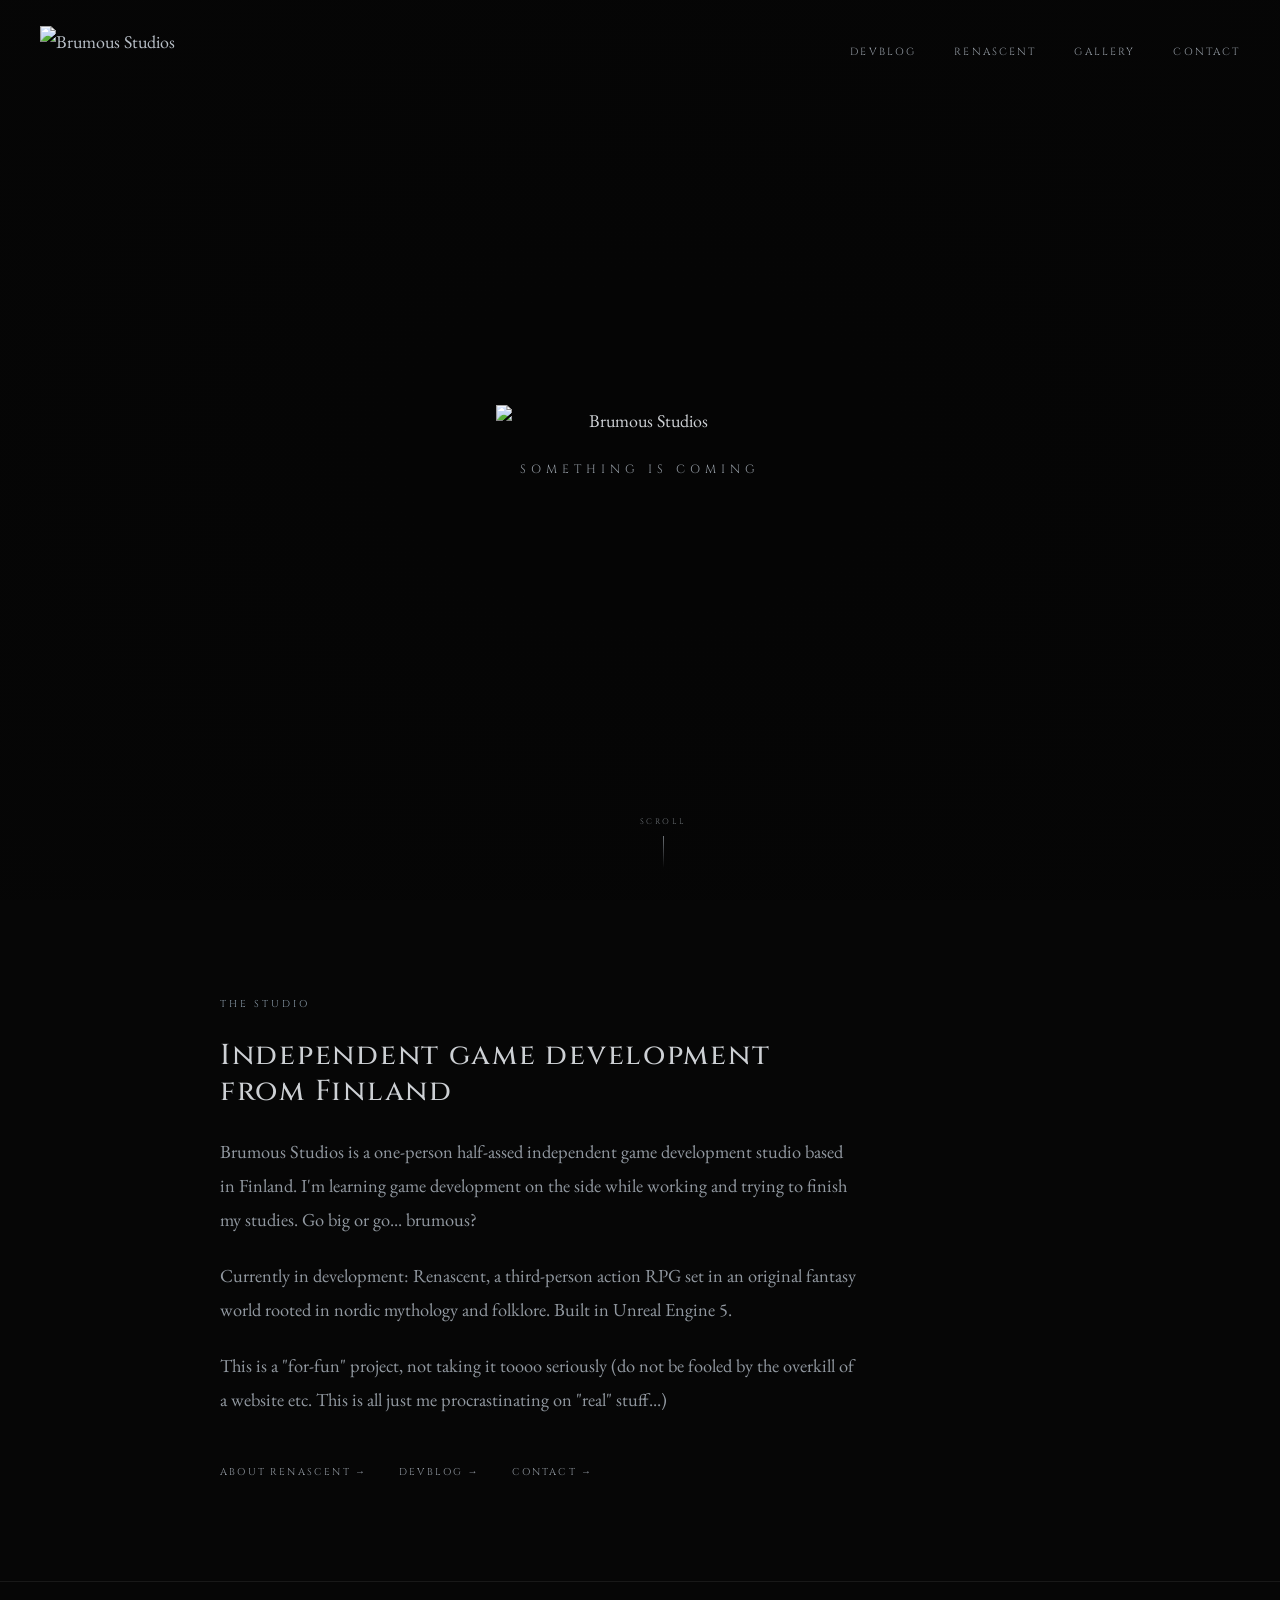
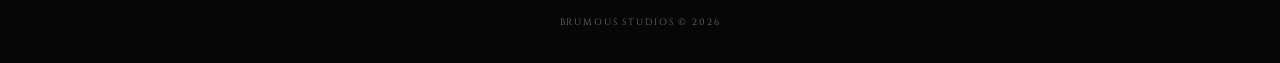
==== index.html @ 65cda7fb "Update index.html" ====
<!DOCTYPE html>
<html lang="en">
<head>
  <meta charset="UTF-8" />
  <meta name="viewport" content="width=device-width, initial-scale=1.0" />
  <meta name="description" content="Brumous Studios — independent game developer based in Finland." />
  <meta name="image" property="og:image" content="linkpreview.png">
  <title>Brumous Studios</title>
  <link rel="stylesheet" href="style.css" />
  <link rel="icon" type="image/x-icon" href="favicon.ico?" />
  <style>

    /* ── Landing-specific styles ── */

    /* Hero — full viewport height, stone texture background */
    .hero {
      position: relative;
      width: 100%;
      height: 100vh;
      min-height: 500px;
      display: flex;
      flex-direction: column;
      align-items: center;
      justify-content: center;
      gap: clamp(0.8rem, 2vw, 1.4rem);
      text-align: center;
      padding: 0 2rem;

      background-image: url('img/background.jpg');
      background-size: cover;
      background-position: center;
      background-attachment: fixed;
    }

    /* Dark overlay on hero only */
    .hero::before {
      content: '';
      position: absolute;
      inset: 0;
      background: rgba(6, 6, 6, 0.78);
      pointer-events: none;
    }

    /* Vignette on hero */
    .hero::after {
      content: '';
      position: absolute;
      inset: 0;
      background: radial-gradient(
        ellipse at center,
        transparent 25%,
        rgba(6, 6, 6, 0.6) 100%
      );
      pointer-events: none;
    }

    .hero > * { position: relative; z-index: 1; }

    .hero-logo {
      width: clamp(130px, 32vmin, 340px);
      height: auto;
      animation: fadeUp 1.8s cubic-bezier(0.16, 1, 0.3, 1) forwards;
      opacity: 0;
    }

    .hero-name {
      font-family: var(--font-display);
      font-size: clamp(0.55rem, 1.3vw, 0.75rem);
      letter-spacing: 0.42em;
      text-transform: uppercase;
      color: var(--text-secondary);
      animation: fadeUp 2.2s cubic-bezier(0.16, 1, 0.3, 1) forwards;
      opacity: 0;
    }

    .hero-tagline {
      font-family: var(--font-display);
      font-size: clamp(0.5rem, 1vw, 0.65rem);
      letter-spacing: 0.3em;
      text-transform: uppercase;
      color: var(--text-faint);
      animation: fadeUp 2.6s cubic-bezier(0.16, 1, 0.3, 1) forwards;
      opacity: 0;
    }

    /* Scroll hint arrow */
    .scroll-hint {
      position: absolute;
      bottom: 2rem;
      left: 50%;
      transform: translateX(-50%);
      z-index: 2;
      display: flex;
      flex-direction: column;
      align-items: center;
      gap: 0.4rem;
      opacity: 0;
      animation: fadeUp 3s cubic-bezier(0.16, 1, 0.3, 1) forwards;
    }

    .scroll-hint span {
      font-family: var(--font-display);
      font-size: 0.5rem;
      letter-spacing: 0.3em;
      text-transform: uppercase;
      color: var(--text-faint);
    }

    .scroll-arrow {
      width: 1px;
      height: 32px;
      background: linear-gradient(to bottom, var(--text-faint), transparent);
      animation: pulse 2s ease-in-out infinite;
    }

    @keyframes pulse {
      0%, 100% { opacity: 0.3; }
      50%       { opacity: 1; }
    }

    /* ── About section below hero ── */
    .about-section {
      background: var(--black);
      padding: clamp(3rem, 8vw, 6rem) clamp(1rem, 4vw, 2rem);
    }

    .about-inner {
      max-width: var(--max-width);
      margin: 0 auto;
    }

    .about-label {
      font-family: var(--font-display);
      font-size: 0.62rem;
      letter-spacing: 0.3em;
      text-transform: uppercase;
      color: var(--frost);
      margin-bottom: 1.5rem;
      display: block;
    }

    .about-inner h2 {
      font-size: clamp(1.2rem, 3vw, 1.8rem);
      margin-bottom: 1.5rem;
      color: var(--text-primary);
    }

    .about-inner p {
      font-size: clamp(1rem, 2vw, 1.15rem);
      line-height: 1.85;
      color: var(--text-secondary);
      max-width: 640px;
    }

    .about-inner p + p { margin-top: 1rem; }

    /* Quick links at bottom of about */
    .about-links {
      display: flex;
      gap: 2rem;
      margin-top: 3rem;
      flex-wrap: wrap;
    }

    .about-links a {
      font-family: var(--font-display);
      font-size: 0.62rem;
      letter-spacing: 0.22em;
      text-transform: uppercase;
      color: var(--text-secondary);
      text-decoration: none;
      position: relative;
      padding-bottom: 3px;
      transition: color 0.2s;
    }

    .about-links a::after {
      content: '';
      position: absolute;
      bottom: 0; left: 0;
      width: 0; height: 1px;
      background: var(--frost);
      transition: width 0.3s;
    }

    .about-links a:hover { color: var(--text-primary); }
    .about-links a:hover::after { width: 100%; }

    @keyframes fadeUp {
      from { opacity: 0; transform: translateY(10px); }
      to   { opacity: 1; transform: translateY(0); }
    }

    /* Nav sits above hero — transparent bg on landing */
    .nav-landing {
      position: fixed;
      top: 0; left: 0; right: 0;
      z-index: 100;
      height: var(--nav-height);
      display: flex;
      align-items: center;
      justify-content: space-between;
      padding: 0 clamp(1rem, 4vw, 2.5rem);
      background: rgba(6, 6, 6, 0);
      border-bottom: 1px solid rgba(255,255,255,0);
      backdrop-filter: blur(0px);
      transition: background 0.4s, border-color 0.4s, backdrop-filter 0.4s;
    }

    /* Nav becomes solid once user scrolls past hero */
    .nav-landing.scrolled {
      background: rgba(6, 6, 6, 0.94);
      border-bottom: 1px solid var(--border);
      backdrop-filter: blur(10px);
      -webkit-backdrop-filter: blur(10px);
    }

    /* Reuse shared nav component styles */
    .nav-landing .nav-logo,
    .nav-landing .nav-links,
    .nav-landing .nav-links a,
    .nav-landing .nav-logo-text,
    .nav-landing .nav-logo-text span,
    .nav-landing .nav-toggle,
    .nav-landing .nav-toggle span {
      /* Inherited from style.css .nav-* rules */
    }

  </style>
</head>
<body>

  <!-- Nav — fixed, fades in on scroll -->
  <nav class="nav nav-landing" id="landing-nav">
    <a href="https://brumous.fi" class="nav-logo">
      <img src="img/logo_horizontal.png" alt="Brumous Studios" />
      <!--<div class="nav-logo-text">
        Brumous
        <span>Studios</span>
      </div>-->
    </a>
    <button class="nav-toggle" aria-label="Toggle menu"
      onclick="document.querySelector('.nav-landing .nav-links').classList.toggle('open')">
      <span></span><span></span><span></span>
    </button>
    <ul class="nav-links">
      <li><a href="blog">Devblog</a></li>
      <li><a href="renascent">Renascent</a></li>
      <li><a href="gallery">Gallery</a></li>
      <li><a href="contact">Contact</a></li>
    </ul>
  </nav>

  <!-- Hero — full screen -->
  <section class="hero">
    <img class="hero-logo" src="img/hero_logo.png" alt="Brumous Studios" />
    <p class="hero-name">Something is coming</p>
    <!--<p class="hero-tagline">Something is coming</p>-->

    <div class="scroll-hint">
      <span>Scroll</span>
      <div class="scroll-arrow"></div>
    </div>
  </section>

  <!-- Studio about — scrolled into -->
  <section class="about-section">
    <div class="about-inner">
      <span class="about-label">The studio</span>

      <h2>Independent game development<br/>from Finland</h2>

      <!--
        Studio description here.
      -->
      <p>
        Brumous Studios is a one-person half-assed independent game development studio
        based in Finland. I'm learning game development on the side while working and trying to finish my studies.
        Go big or go... brumous?
      </p>

      <p>
        Currently in development: Renascent, a third-person action RPG set
        in an original fantasy world rooted in nordic mythology and folklore.
        Built in Unreal Engine 5.
      </p>

      <p>
        This is a "for-fun" project, not taking it toooo seriously (do not be fooled by the overkill of a website etc. This is all just me procrastinating on "real" stuff...)
      </p>

      <div class="about-links">
        <a href="renascent">About Renascent →</a>
        <a href="blog">Devblog →</a>
        <a href="contact">Contact →</a>
      </div>
    </div>
  </section>

  <footer class="footer">
    Brumous Studios &copy; 2026
  </footer>

  <script>
    // Nav becomes solid after scrolling past hero
    const nav = document.getElementById('landing-nav');
    const hero = document.querySelector('.hero');

    function onScroll() {
      const heroBottom = hero.getBoundingClientRect().bottom;
      if (heroBottom < 80) {
        nav.classList.add('scrolled');
      } else {
        nav.classList.remove('scrolled');
      }
    }

    window.addEventListener('scroll', onScroll, { passive: true });
  </script>

</body>
</html>
---- style.css ----
/* ============================================================
   BRUMOUS STUDIOS — Global Stylesheet v1
   ============================================================ */

@import url('https://fonts.googleapis.com/css2?family=Cinzel:wght@400;500;600&family=EB+Garamond:ital,wght@0,400;0,500;1,400&display=swap');

/* ── Design tokens ── */
:root {
  --black:        #060606;
  --dark:         #0c0c0c;
  --surface:      #141414;
  --surface-2:    #1a1a1a;
  --border:       rgba(255, 255, 255, 0.07);
  --border-hover: rgba(255, 255, 255, 0.16);

  /* Cool neutral palette — no amber, matches Brumous brand */
  --text-primary:   #cdd0d4;   /* cool off-white, slightly blue-grey */
  --text-secondary: #9198a0;   /* muted cool grey */
  --text-faint:     #6d7277;

  /* Brand accent — cold steel white, matches the logo mark */
  --accent:       #b8bfc7;
  --accent-dim:   rgba(184, 191, 199, 0.10);
  --accent-glow:  rgba(184, 191, 199, 0.04);

  /* Subtle frost line — used for active states and underlines */
  --frost:        #8a9aa8;

  --nav-height:   100px;
  --max-width:    840px;
  --font-display: 'Cinzel', 'Palatino Linotype', serif;
  --font-body:    'EB Garamond', Georgia, serif;
}

/* ── Reset ── */
*, *::before, *::after { margin: 0; padding: 0; box-sizing: border-box; }
html { scroll-behavior: smooth; overflow-y: scroll;}

body {
  font-family: var(--font-body);
  font-size: 1.125rem;
  line-height: 1.8;
  color: var(--text-primary);
  background-color: var(--black);
  min-height: 100vh;
}

img { max-width: 100%; display: block; }
a   { color: var(--accent); text-decoration: none; transition: color 0.2s; }
a:hover { color: #fff; }

/* ── Typography ── */
h1, h2, h3, h4 {
  font-family: var(--font-display);
  font-weight: 500;
  letter-spacing: 0.06em;
  line-height: 1.25;
  color: var(--text-primary);
}

h1 { font-size: clamp(1.5rem, 4vw, 2.2rem); }
h2 { font-size: clamp(1.1rem, 3vw, 1.6rem); margin-bottom: 1rem; }
h3 { font-size: clamp(0.95rem, 2.5vw, 1.2rem); }
p  { margin-bottom: 1.2em; }

hr {
  border: none;
  border-top: 1px solid var(--border);
  margin: 2.5rem 0;
}

/* ── Scrollbar style */

::-webkit-scrollbar{
  background: rgba(47, 47, 48, 0.089);
  width: 8px;
  height: 8px;
}
::-webkit-scrollbar-thumb {
  background: rgba(40, 40, 41, 0.900);
  border-radius: 10px;
  width: 0,5rem;
}


/* Modern browsers with `scrollbar-*` support */
@supports (scrollbar-width: auto) {
    .scroller {
        scrollbar-color: var(--scrollbar-color-thumb) var(--scrollbar-color-track);
        scrollbar-width: var(--scrollbar-width);
    }
}

/* Legacy browsers with `::-webkit-scrollbar-*` support */
@supports selector(::-webkit-scrollbar) {
    .scroller::-webkit-scrollbar-thumb {
        background: var(--scrollbar-color-thumb);
    }
    .scroller::-webkit-scrollbar-track {
        background: var(--scrollbar-color-track);
    }
    .scroller::-webkit-scrollbar {
        max-width: var(--scrollbar-width-legacy);
        max-height: var(--scrollbar-width-legacy);
    }
}


/* ── Navigation — shared across all inner pages ── */

.nav {
  position: sticky;
  top: 0;
  z-index: 100;
  height: var(--nav-height);
  background: rgba(6, 6, 6, 0.94);
  border-bottom: 1px solid var(--border);
  backdrop-filter: blur(10px);
  -webkit-backdrop-filter: blur(10px);
  display: flex;
  align-items: center;
  justify-content: space-between;
  padding: 0 clamp(1rem, 4vw, 2.5rem);
}

.nav-logo {
  display: flex;
  align-items: center;
  gap: 0.7rem;
  text-decoration: none;
}

.nav-logo img {
  height: 48px;
  width: auto;
}

.nav-logo-text {
  font-family: var(--font-display);
  font-size: 0.78rem;
  letter-spacing: 0.18em;
  text-transform: uppercase;
  color: var(--text-primary);
  line-height: 1.2;
}

.nav-logo-text span {
  display: block;
  font-size: 0.55rem;
  letter-spacing: 0.28em;
  color: var(--text-faint);
}

.nav-links {
  display: flex;
  align-items: center;
  gap: clamp(1.2rem, 3vw, 2.5rem);
  list-style: none;
}

.nav-links a {
  font-family: var(--font-display);
  font-size: 0.65rem;
  letter-spacing: 0.2em;
  text-transform: uppercase;
  color: var(--text-secondary);
  transition: color 0.2s;
  position: relative;
  padding-bottom: 2px;
}

.nav-links a::after {
  content: '';
  position: absolute;
  bottom: -2px;
  left: 0;
  width: 0;
  height: 1px;
  background: var(--frost);
  transition: width 0.3s ease;
}

.nav-links a:hover,
.nav-links a.active {
  color: var(--text-primary);
}

.nav-links a:hover::after,
.nav-links a.active::after {
  width: 100%;
}

.nav-toggle {
  display: none;
  background: none;
  border: none;
  cursor: pointer;
  padding: 4px;
  flex-direction: column;
  gap: 5px;
}

.nav-toggle span {
  display: block;
  width: 22px;
  height: 1px;
  background: var(--text-secondary);
  transition: all 0.3s;
}

/* ── Page wrapper ── */
.page {
  max-width: var(--max-width);
  margin: 0 auto;
  padding: clamp(2rem, 5vw, 4rem) clamp(1rem, 4vw, 2rem);
  animation: pageFade 0.4s ease forwards;
}

@keyframes pageFade {
  from { opacity: 0; transform: translateY(6px); }
  to   { opacity: 1; transform: translateY(0); }
}

/* ── Page header ── */
.page-header {
  margin-bottom: clamp(2rem, 5vw, 3rem);
  padding-bottom: 1.5rem;
  border-bottom: 1px solid var(--border);
}

.page-header h1 { margin-bottom: 0.4rem; }

.page-header .subtitle {
  font-family: var(--font-display);
  font-size: 0.65rem;
  letter-spacing: 0.25em;
  text-transform: uppercase;
  color: var(--text-faint);
}

/* ── Cards ── */
.card-grid { display: grid; gap: 1px; }

.card {
  display: block;
  background: var(--surface);
  border: 1px solid var(--border);
  padding: 1.5rem 1.75rem;
  transition: border-color 0.2s, background 0.2s;
  text-decoration: none;
  color: inherit;
}

.card:hover {
  border-color: var(--border-hover);
  background: var(--surface-2);
  color: inherit;
}

.card-meta {
  font-family: var(--font-display);
  font-size: 0.6rem;
  letter-spacing: 0.2em;
  text-transform: uppercase;
  color: var(--frost);
  margin-bottom: 0.5rem;
}

.card h2 {
  font-size: 1.05rem;
  margin-bottom: 0.4rem;
  font-weight: 500;
}

.card p {
  font-size: 0.92rem;
  color: var(--text-secondary);
  margin-bottom: 0;
  line-height: 1.5;
}

/* ── Blog post content ── */
.post-content h2 { margin: 2.5rem 0 1rem; }
.post-content h3 { margin: 2rem 0 0.75rem; color: var(--text-secondary); }
.post-content p  { font-size: 1.1rem; line-height: 1.85; }

.post-content img {
  width: 100%;
  border: 1px solid var(--border);
  margin: 2rem 0;
}

.post-content blockquote {
  border-left: 2px solid var(--frost);
  padding: 0.5rem 0 0.5rem 1.5rem;
  margin: 2rem 0;
  color: var(--text-secondary);
  font-style: italic;
}

/* ── Renascent page image ── */
.game-image {
  width: 100%;
  border: 1px solid var(--border);
  margin: 2rem 0;
  display: block;
}

.game-hook {
  font-size: clamp(1.1rem, 2.5vw, 1.3rem);
  line-height: 1.7;
  color: var(--text-primary);
  margin-bottom: 2rem;
  font-style: italic;
}

/* ── Gallery ── */
.gallery-grid {
  display: grid;
  grid-template-columns: repeat(auto-fill, minmax(260px, 1fr));
  gap: 2px;
}

.gallery-item {
  aspect-ratio: 16/9;
  overflow: hidden;
  cursor: zoom-in;
  background: var(--surface);
  border: 1px solid var(--border);
  position: relative;
}

.gallery-item img {
  width: 100%;
  height: 100%;
  object-fit: cover;
  transition: transform 0.4s ease, filter 0.4s ease;
  filter: brightness(0.8) saturate(0.9);
}

.gallery-item:hover img {
  transform: scale(1.04);
  filter: brightness(1) saturate(1);
}

.gallery-item-caption {
  position: absolute;
  bottom: 0; left: 0; right: 0;
  padding: 0.5rem 0.75rem;
  background: linear-gradient(transparent, rgba(0,0,0,0.85));
  font-family: var(--font-display);
  font-size: 0.58rem;
  letter-spacing: 0.15em;
  text-transform: uppercase;
  color: var(--text-secondary);
  opacity: 0;
  transition: opacity 0.3s;
}

.gallery-item:hover .gallery-item-caption { opacity: 1; }

/* Lightbox */
.lightbox {
  display: none;
  position: fixed;
  inset: 0;
  background: rgba(0,0,0,0.94);
  z-index: 999;
  align-items: center;
  justify-content: center;
  padding: 2rem;
  cursor: zoom-out;
}

.lightbox.open { display: flex; }

.lightbox img {
  max-width: 90vw;
  max-height: 85vh;
  object-fit: contain;
  border: 1px solid var(--border);
}

.lightbox-close {
  position: absolute;
  top: 1.5rem; right: 1.5rem;
  background: none;
  border: none;
  color: var(--text-secondary);
  font-size: 1.2rem;
  cursor: pointer;
  font-family: var(--font-display);
  letter-spacing: 0.1em;
  transition: color 0.2s;
}

.lightbox-close:hover { color: var(--text-primary); }

/* ── Contact ── */
.contact-links {
  display: flex;
  flex-direction: column;
  gap: 1px;
  margin-top: 2rem;
}

.contact-link {
  display: flex;
  align-items: center;
  gap: 1.25rem;
  padding: 1.25rem 1.5rem;
  background: var(--surface);
  border: 1px solid var(--border);
  color: var(--text-primary);
  text-decoration: none;
  transition: border-color 0.2s, background 0.2s;
}

.contact-link:hover {
  border-color: var(--border-hover);
  background: var(--surface-2);
  color: var(--text-primary);
}

.contact-link-label {
  font-family: var(--font-display);
  font-size: 0.62rem;
  letter-spacing: 0.2em;
  text-transform: uppercase;
  color: var(--frost);
  min-width: 80px;
}

.contact-link-value {
  font-size: 0.98rem;
  color: var(--text-secondary);
}

/* ── Divider ── */
.divider {
  display: flex;
  align-items: center;
  gap: 1rem;
  margin: 2.5rem 0;
  color: var(--text-faint);
  font-family: var(--font-display);
  font-size: 0.52rem;
  letter-spacing: 0.3em;
  text-transform: uppercase;
}

.divider::before, .divider::after {
  content: '';
  flex: 1;
  height: 1px;
  background: var(--border);
}

/* ── Footer ── */
.footer {
  border-top: 1px solid var(--border);
  padding: 2rem clamp(1rem, 4vw, 2.5rem);
  text-align: center;
  font-family: var(--font-display);
  font-size: 0.58rem;
  letter-spacing: 0.2em;
  text-transform: uppercase;
  color: var(--text-faint);
}

/* ── Back link ── */
.back-link {
  font-family: var(--font-display);
  font-size: 0.62rem;
  letter-spacing: 0.2em;
  text-transform: uppercase;
  color: var(--text-faint);
  text-decoration: none;
  display: inline-flex;
  align-items: center;
  gap: 0.5rem;
  transition: color 0.2s;
}

.back-link:hover { color: var(--text-primary); }

/* ── Responsive ── */
@media (max-width: 640px) {
  .nav-links {
    display: none;
    position: absolute;
    top: var(--nav-height);
    left: 0; right: 0;
    flex-direction: column;
    background: rgba(6,6,6,0.97);
    border-bottom: 1px solid var(--border);
    padding: 1.5rem;
    gap: 1.5rem;
    align-items: flex-start;
  }

  .nav-links.open { display: flex; }
  .nav-toggle { display: flex; }
  .nav { position: relative; }

  .gallery-grid { grid-template-columns: 1fr; }
}
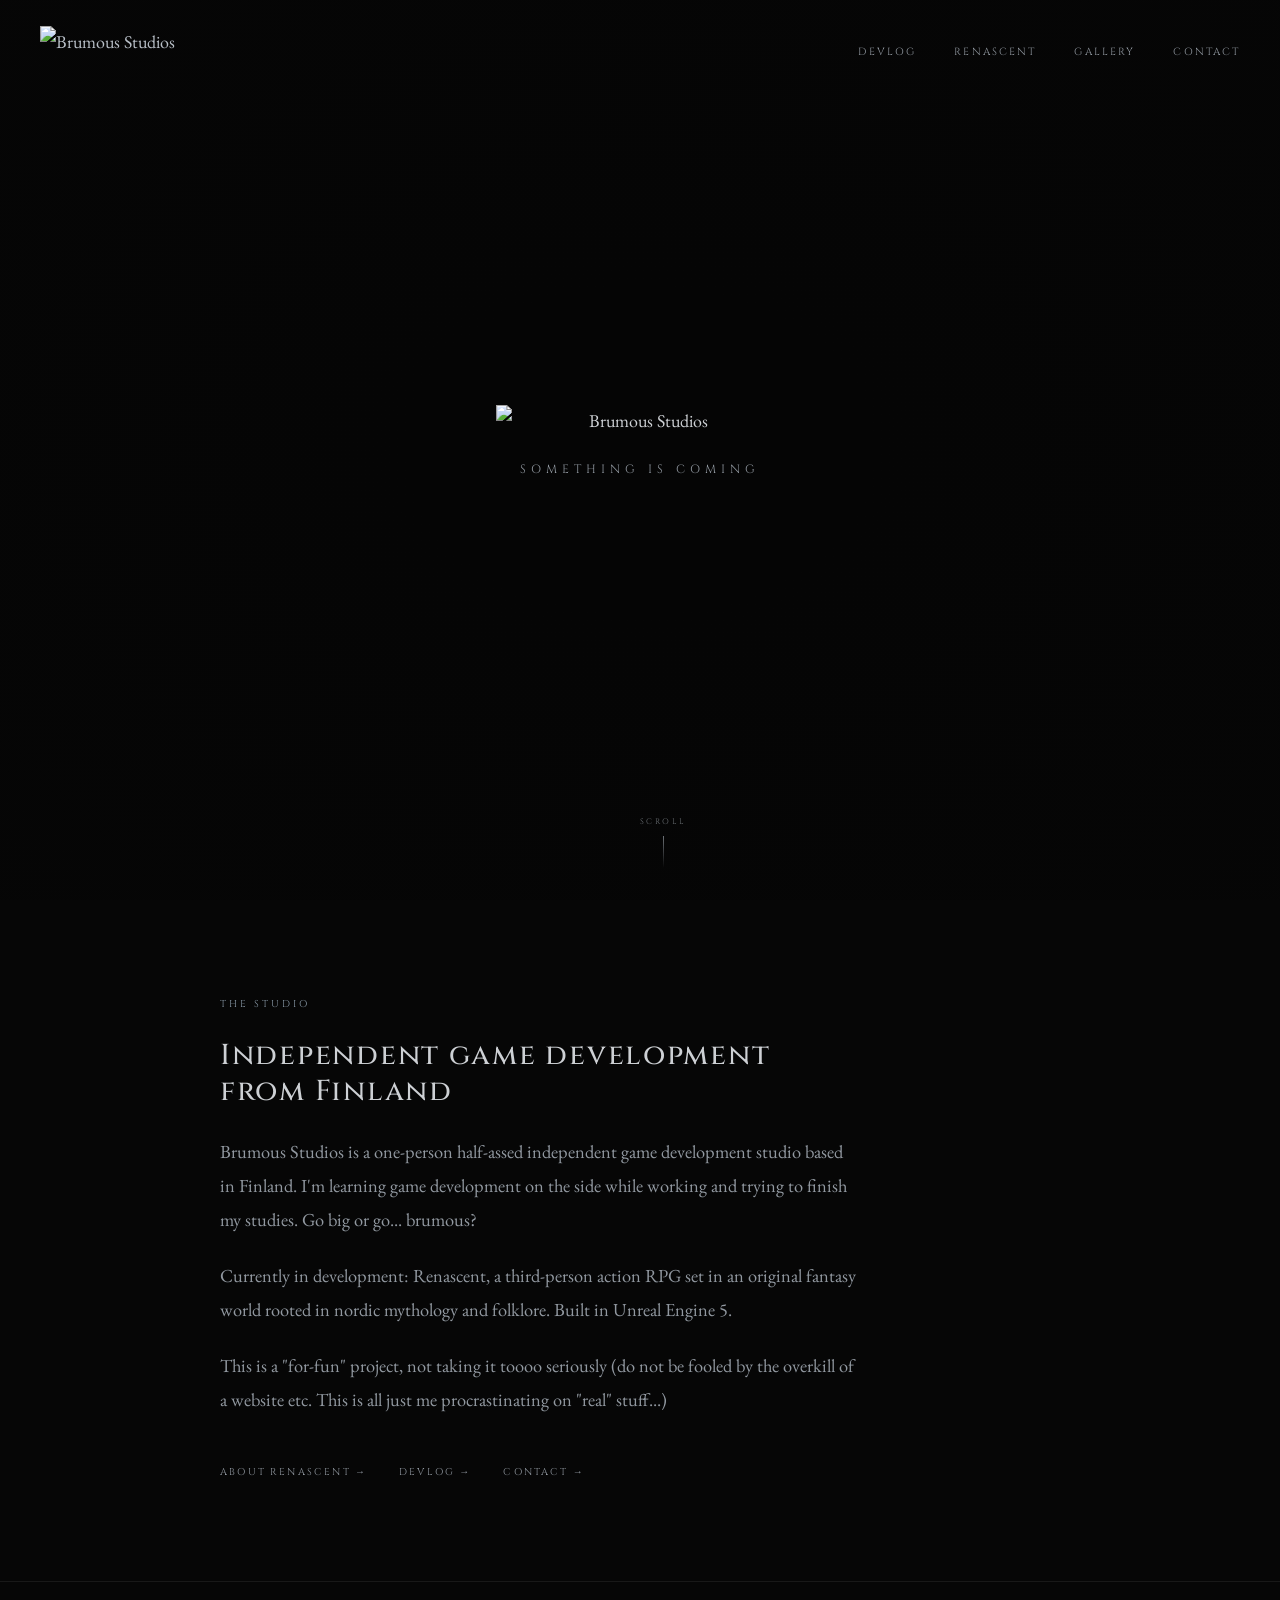
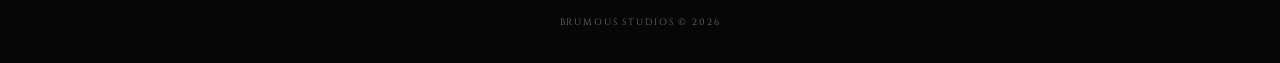
==== commit e0419965: "Update index.html" ====
--- a/index.html
+++ b/index.html
@@ -4,7 +4,19 @@
   <meta charset="UTF-8" />
   <meta name="viewport" content="width=device-width, initial-scale=1.0" />
   <meta name="description" content="Brumous Studios — independent game developer based in Finland." />
-  <meta name="image" property="og:image" content="linkpreview.png">
+  <meta property="og:url" content="brumous.fi" />
+  <meta property="og:type" content="website" />
+  <meta name="title" property="og:title" content="Brumous Studios" />
+  <meta name="image" property="og:image" content="https://brumous.fi/linkpreview.png"/>
+  <meta property="og:image:type" content="image/png">
+  <meta property="og:image:width" content="1024">
+  <meta property="og:image:height" content="1024">
+  <meta name="twitter:card" content="summary" />
+  <meta name="twitter:site" description="@BrumousStudios" />
+  <meta name="twitter:title" content="Brumous Studios" />
+  <meta name="twitter:description" content="Brumous Studios — independent game developer based in Finland." />
+  <meta name="twitter:image:src" content="https://brumous.fi/linkpreview.png">
+  <meta name="twitter:domain" content="brumous.fi">
   <title>Brumous Studios</title>
   <link rel="stylesheet" href="style.css" />
   <link rel="icon" type="image/x-icon" href="favicon.ico?" />
@@ -244,7 +256,7 @@
       <span></span><span></span><span></span>
     </button>
     <ul class="nav-links">
-      <li><a href="blog">Devblog</a></li>
+      <li><a href="devlog">Devlog</a></li>
       <li><a href="renascent">Renascent</a></li>
       <li><a href="gallery">Gallery</a></li>
       <li><a href="contact">Contact</a></li>
@@ -291,7 +303,7 @@
 
       <div class="about-links">
         <a href="renascent">About Renascent →</a>
-        <a href="blog">Devblog →</a>
+        <a href="devlog">Devlog →</a>
         <a href="contact">Contact →</a>
       </div>
     </div>
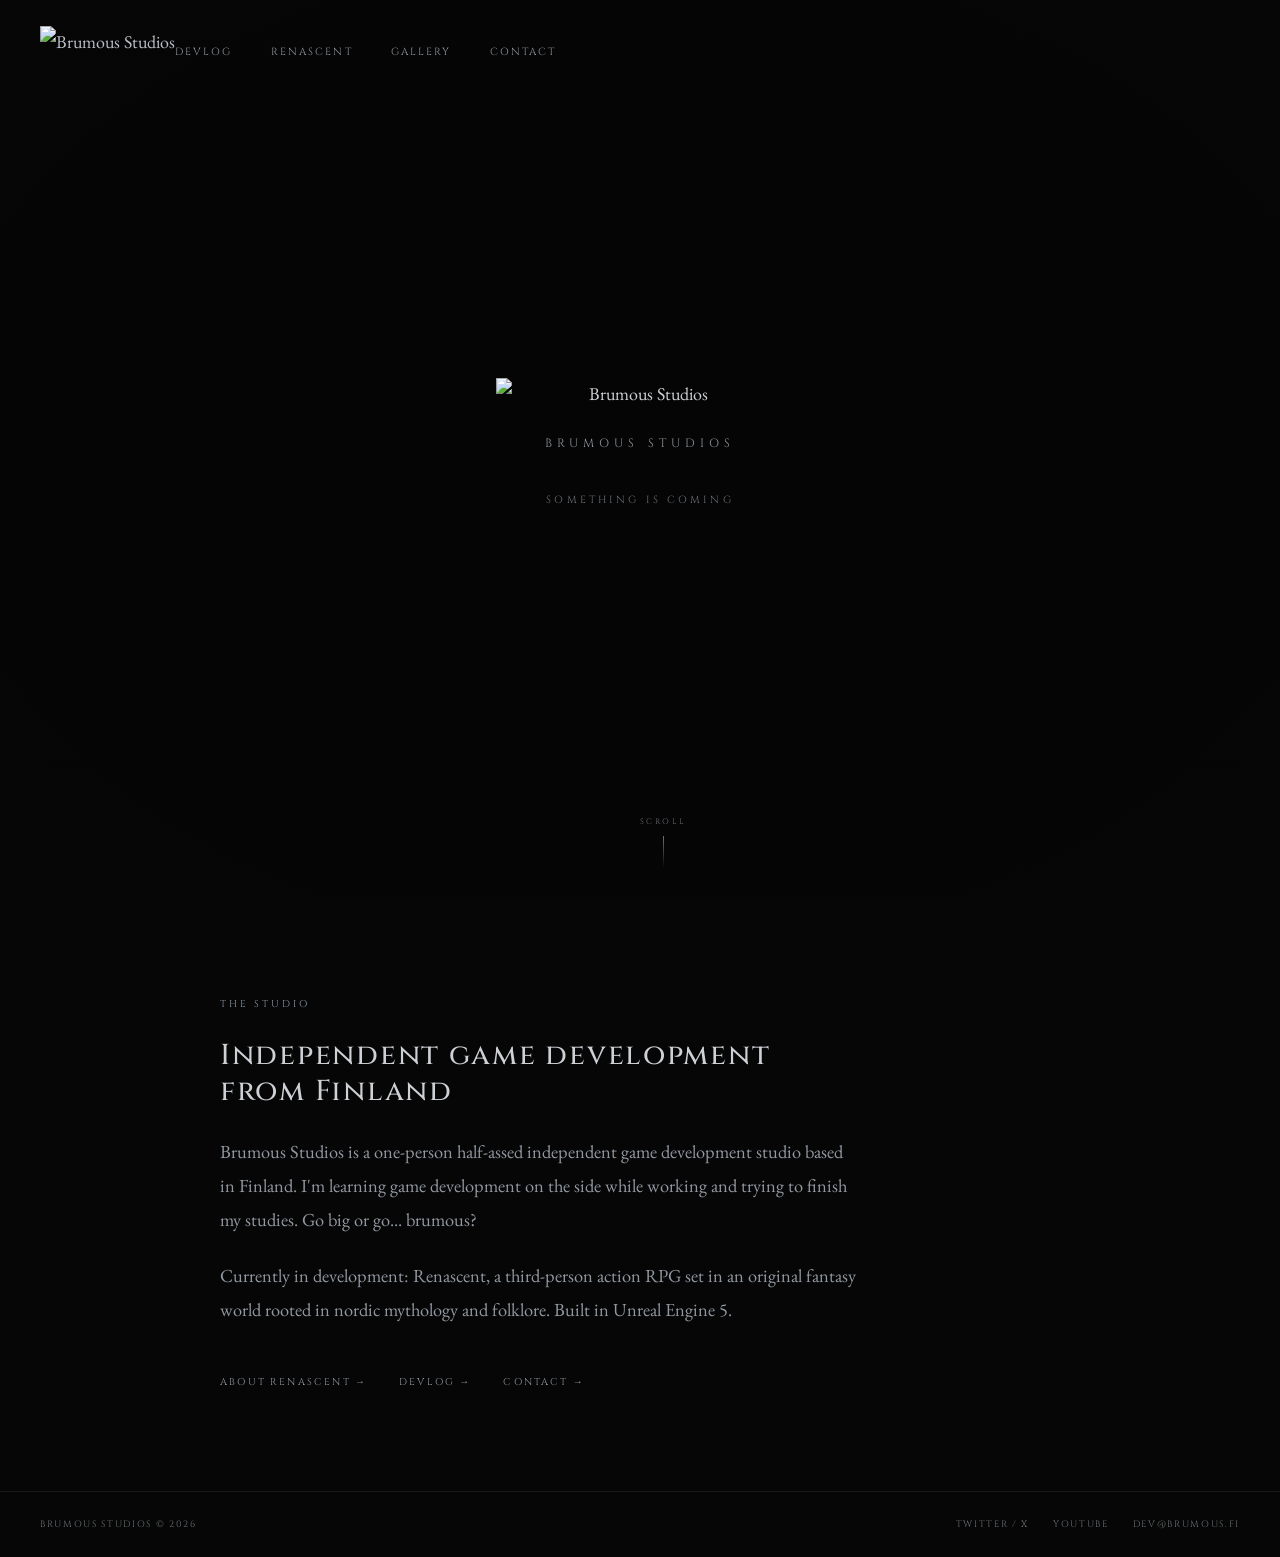
==== commit 0117c84a: "Add files via upload" ====
--- a/index.html
+++ b/index.html
@@ -22,9 +22,7 @@
   <link rel="icon" type="image/x-icon" href="favicon.ico?" />
   <style>
 
-    /* ── Landing-specific styles ── */
-
-    /* Hero — full viewport height, stone texture background */
+    /* Landing-specific: hero section */
     .hero {
       position: relative;
       width: 100%;
@@ -37,14 +35,12 @@
       gap: clamp(0.8rem, 2vw, 1.4rem);
       text-align: center;
       padding: 0 2rem;
-
-      background-image: url('img/background.jpg');
+      background-image: url('/img/background.jpg');
       background-size: cover;
       background-position: center;
       background-attachment: fixed;
     }
 
-    /* Dark overlay on hero only */
     .hero::before {
       content: '';
       position: absolute;
@@ -53,16 +49,11 @@
       pointer-events: none;
     }
 
-    /* Vignette on hero */
     .hero::after {
       content: '';
       position: absolute;
       inset: 0;
-      background: radial-gradient(
-        ellipse at center,
-        transparent 25%,
-        rgba(6, 6, 6, 0.6) 100%
-      );
+      background: radial-gradient(ellipse at center, transparent 25%, rgba(6,6,6,0.6) 100%);
       pointer-events: none;
     }
 
@@ -95,7 +86,6 @@
       opacity: 0;
     }
 
-    /* Scroll hint arrow */
     .scroll-hint {
       position: absolute;
       bottom: 2rem;
@@ -130,16 +120,12 @@
       50%       { opacity: 1; }
     }
 
-    /* ── About section below hero ── */
     .about-section {
       background: var(--black);
       padding: clamp(3rem, 8vw, 6rem) clamp(1rem, 4vw, 2rem);
     }
 
-    .about-inner {
-      max-width: var(--max-width);
-      margin: 0 auto;
-    }
+    .about-inner { max-width: var(--max-width); margin: 0 auto; }
 
     .about-label {
       font-family: var(--font-display);
@@ -154,7 +140,6 @@
     .about-inner h2 {
       font-size: clamp(1.2rem, 3vw, 1.8rem);
       margin-bottom: 1.5rem;
-      color: var(--text-primary);
     }
 
     .about-inner p {
@@ -164,9 +149,6 @@
       max-width: 640px;
     }
 
-    .about-inner p + p { margin-top: 1rem; }
-
-    /* Quick links at bottom of about */
     .about-links {
       display: flex;
       gap: 2rem;
@@ -198,136 +180,111 @@
     .about-links a:hover { color: var(--text-primary); }
     .about-links a:hover::after { width: 100%; }
 
+    /* Transparent nav on landing, solidifies on scroll */
+    .nav {
+      position: fixed !important;
+      background: rgba(6, 6, 6, 0) !important;
+      border-bottom-color: transparent !important;
+      backdrop-filter: blur(0px) !important;
+      transition: background 0.4s, border-color 0.4s, backdrop-filter 0.4s;
+    }
+
+    .nav.scrolled {
+      background: rgba(6, 6, 6, 0.94) !important;
+      border-bottom-color: var(--border) !important;
+      backdrop-filter: blur(10px) !important;
+    }
+
     @keyframes fadeUp {
       from { opacity: 0; transform: translateY(10px); }
       to   { opacity: 1; transform: translateY(0); }
     }
-
-    /* Nav sits above hero — transparent bg on landing */
-    .nav-landing {
-      position: fixed;
-      top: 0; left: 0; right: 0;
-      z-index: 100;
-      height: var(--nav-height);
-      display: flex;
-      align-items: center;
-      justify-content: space-between;
-      padding: 0 clamp(1rem, 4vw, 2.5rem);
-      background: rgba(6, 6, 6, 0);
-      border-bottom: 1px solid rgba(255,255,255,0);
-      backdrop-filter: blur(0px);
-      transition: background 0.4s, border-color 0.4s, backdrop-filter 0.4s;
-    }
-
-    /* Nav becomes solid once user scrolls past hero */
-    .nav-landing.scrolled {
-      background: rgba(6, 6, 6, 0.94);
-      border-bottom: 1px solid var(--border);
-      backdrop-filter: blur(10px);
-      -webkit-backdrop-filter: blur(10px);
-    }
-
-    /* Reuse shared nav component styles */
-    .nav-landing .nav-logo,
-    .nav-landing .nav-links,
-    .nav-landing .nav-links a,
-    .nav-landing .nav-logo-text,
-    .nav-landing .nav-logo-text span,
-    .nav-landing .nav-toggle,
-    .nav-landing .nav-toggle span {
-      /* Inherited from style.css .nav-* rules */
-    }
-
   </style>
 </head>
 <body>
 
-  <!-- Nav — fixed, fades in on scroll -->
-  <nav class="nav nav-landing" id="landing-nav">
-    <a href="https://brumous.fi" class="nav-logo">
-      <img src="img/logo_horizontal.png" alt="Brumous Studios" />
-      <!--<div class="nav-logo-text">
+<!-- HEADER + NAVBAR -->
+
+  <nav class="nav" id="main-nav">
+  <a href="https://brumous.fi" class="nav-logo">
+    <img src="https://brumous.fi/img/logo.png" alt="Brumous Studios" />
+     <!-- <div class="nav-logo-text">
         Brumous
         <span>Studios</span>
       </div>-->
-    </a>
-    <button class="nav-toggle" aria-label="Toggle menu"
-      onclick="document.querySelector('.nav-landing .nav-links').classList.toggle('open')">
-      <span></span><span></span><span></span>
-    </button>
-    <ul class="nav-links">
-      <li><a href="devlog">Devlog</a></li>
-      <li><a href="renascent">Renascent</a></li>
-      <li><a href="gallery">Gallery</a></li>
-      <li><a href="contact">Contact</a></li>
-    </ul>
-  </nav>
-
-  <!-- Hero — full screen -->
+  </a>
+  <button class="nav-toggle" aria-label="Toggle menu"
+    onclick="document.querySelector('#main-nav .nav-links').classList.toggle('open')">
+    <span></span><span></span><span></span>
+  </button>
+  <ul class="nav-links">
+    <li><a href="/devlog/">Devlog</a></li>
+    <li><a href="renascent">Renascent</a></li>
+    <li><a href="gallery">Gallery</a></li>
+    <li><a href="contact">Contact</a></li>
+  </ul>
+</nav>
+
+<!-- SPLASHSCREEN -->
+
   <section class="hero">
-    <img class="hero-logo" src="img/hero_logo.png" alt="Brumous Studios" />
-    <p class="hero-name">Something is coming</p>
-    <!--<p class="hero-tagline">Something is coming</p>-->
-
+    <img class="hero-logo" src="/img/hero_logo.png" alt="Brumous Studios" />
+    <p class="hero-name">Brumous Studios</p>
+    <p class="hero-tagline">Something is coming</p>
     <div class="scroll-hint">
       <span>Scroll</span>
       <div class="scroll-arrow"></div>
     </div>
   </section>
 
-  <!-- Studio about — scrolled into -->
-  <section class="about-section">
-    <div class="about-inner">
-      <span class="about-label">The studio</span>
-
-      <h2>Independent game development<br/>from Finland</h2>
-
-      <!--
-        Studio description here.
-      -->
-      <p>
+<!-- ABOUT -->
+
+  <main>
+    <section class="about-section">
+      <div class="about-inner">
+        <span class="about-label">The studio</span>
+        <h2>Independent game development<br/>from Finland</h2>
+        <p>
         Brumous Studios is a one-person half-assed independent game development studio
         based in Finland. I'm learning game development on the side while working and trying to finish my studies.
         Go big or go... brumous?
-      </p>
-
-      <p>
+        </p>
+        <p>
         Currently in development: Renascent, a third-person action RPG set
         in an original fantasy world rooted in nordic mythology and folklore.
         Built in Unreal Engine 5.
-      </p>
-
-      <p>
-        This is a "for-fun" project, not taking it toooo seriously (do not be fooled by the overkill of a website etc. This is all just me procrastinating on "real" stuff...)
-      </p>
-
-      <div class="about-links">
-        <a href="renascent">About Renascent →</a>
-        <a href="devlog">Devlog →</a>
-        <a href="contact">Contact →</a>
+        </p>
+        <div class="about-links">
+          <a href="renascent">About Renascent →</a>
+          <a href="/devlog/">Devlog →</a>
+          <a href="contact">Contact →</a>
+        </div>
       </div>
+    </section>
+  </main>
+
+<!-- FOOTER -->
+
+  <footer class="footer">
+  <div class="footer-inner">
+    <span>Brumous Studios &copy; 2026</span>
+    <div class="footer-links">
+      <a href="https://twitter.com/BrumousStudios" target="_blank" rel="noopener">Twitter / X</a>
+      <a href="https://youtube.com/@BrumousStudios" target="_blank" rel="noopener">YouTube</a>
+      <a href="mailto:dev@brumous.fi">dev@brumous.fi</a>
     </div>
-  </section>
-
-  <footer class="footer">
-    Brumous Studios &copy; 2026
-  </footer>
-
+  </div>
+</footer>
+
+  <script src="/js/components.js"></script>
   <script>
-    // Nav becomes solid after scrolling past hero
-    const nav = document.getElementById('landing-nav');
-    const hero = document.querySelector('.hero');
-
-    function onScroll() {
-      const heroBottom = hero.getBoundingClientRect().bottom;
-      if (heroBottom < 80) {
-        nav.classList.add('scrolled');
-      } else {
-        nav.classList.remove('scrolled');
+    // Solidify nav on scroll
+    window.addEventListener('scroll', function() {
+      var nav = document.querySelector('.nav');
+      if (nav) {
+        nav.classList.toggle('scrolled', window.scrollY > window.innerHeight - 80);
       }
-    }
-
-    window.addEventListener('scroll', onScroll, { passive: true });
+    }, { passive: true });
   </script>
 
 </body>
--- a/style.css
+++ b/style.css
@@ -1,5 +1,5 @@
 /* ============================================================
-   BRUMOUS STUDIOS — Global Stylesheet v1
+   BRUMOUS STUDIOS — Global Stylesheet
    ============================================================ */
 
 @import url('https://fonts.googleapis.com/css2?family=Cinzel:wght@400;500;600&family=EB+Garamond:ital,wght@0,400;0,500;1,400&display=swap');
@@ -13,17 +13,13 @@
   --border:       rgba(255, 255, 255, 0.07);
   --border-hover: rgba(255, 255, 255, 0.16);
 
-  /* Cool neutral palette — no amber, matches Brumous brand */
-  --text-primary:   #cdd0d4;   /* cool off-white, slightly blue-grey */
-  --text-secondary: #9198a0;   /* muted cool grey */
-  --text-faint:     #6d7277;
-
-  /* Brand accent — cold steel white, matches the logo mark */
+  /* Text colors */
+  --text-primary:   #cdd0d4;   /* main */
+  --text-secondary: #9198a0;   /* less main */
+  --text-faint:     #6d7277;   /* least main */
+
   --accent:       #b8bfc7;
   --accent-dim:   rgba(184, 191, 199, 0.10);
-  --accent-glow:  rgba(184, 191, 199, 0.04);
-
-  /* Subtle frost line — used for active states and underlines */
   --frost:        #8a9aa8;
 
   --nav-height:   100px;
@@ -34,7 +30,7 @@
 
 /* ── Reset ── */
 *, *::before, *::after { margin: 0; padding: 0; box-sizing: border-box; }
-html { scroll-behavior: smooth; overflow-y: scroll;}
+html { scroll-behavior: smooth; }
 
 body {
   font-family: var(--font-body);
@@ -43,7 +39,12 @@
   color: var(--text-primary);
   background-color: var(--black);
   min-height: 100vh;
-}
+  display: flex;
+  flex-direction: column;
+}
+
+/* Push footer to bottom */
+main { flex: 1; }
 
 img { max-width: 100%; display: block; }
 a   { color: var(--accent); text-decoration: none; transition: color 0.2s; }
@@ -70,7 +71,6 @@
 }
 
 /* ── Scrollbar style */
-
 ::-webkit-scrollbar{
   background: rgba(47, 47, 48, 0.089);
   width: 8px;
@@ -81,7 +81,6 @@
   border-radius: 10px;
   width: 0,5rem;
 }
-
 
 /* Modern browsers with `scrollbar-*` support */
 @supports (scrollbar-width: auto) {
@@ -105,9 +104,7 @@
     }
 }
 
-
-/* ── Navigation — shared across all inner pages ── */
-
+/* ── Navigation ── */
 .nav {
   position: sticky;
   top: 0;
@@ -298,7 +295,24 @@
   font-style: italic;
 }
 
-/* ── Renascent page image ── */
+/* ── Video embed ── */
+.video-wrapper {
+  position: relative;
+  padding-bottom: 56.25%;
+  height: 0;
+  overflow: hidden;
+  margin: 2rem 0;
+  border: 1px solid var(--border);
+}
+
+.video-wrapper iframe {
+  position: absolute;
+  top: 0; left: 0;
+  width: 100%;
+  height: 100%;
+}
+
+/* ── Game page ── */
 .game-image {
   width: 100%;
   border: 1px solid var(--border);
@@ -459,14 +473,39 @@
 /* ── Footer ── */
 .footer {
   border-top: 1px solid var(--border);
-  padding: 2rem clamp(1rem, 4vw, 2.5rem);
-  text-align: center;
+  padding: 1.5rem clamp(1rem, 4vw, 2.5rem);
+  margin-top: auto;
+}
+
+.footer-inner {
+  display: flex;
+  align-items: center;
+  justify-content: space-between;
+  flex-wrap: wrap;
+  gap: 1rem;
   font-family: var(--font-display);
   font-size: 0.58rem;
-  letter-spacing: 0.2em;
+  letter-spacing: 0.18em;
   text-transform: uppercase;
   color: var(--text-faint);
 }
+
+.footer-links {
+  display: flex;
+  gap: 1.5rem;
+}
+
+.footer-links a {
+  color: var(--text-faint);
+  text-decoration: none;
+  transition: color 0.2s;
+  font-family: var(--font-display);
+  font-size: 0.58rem;
+  letter-spacing: 0.18em;
+  text-transform: uppercase;
+}
+
+.footer-links a:hover { color: var(--text-secondary); }
 
 /* ── Back link ── */
 .back-link {
@@ -502,6 +541,7 @@
   .nav-links.open { display: flex; }
   .nav-toggle { display: flex; }
   .nav { position: relative; }
-
   .gallery-grid { grid-template-columns: 1fr; }
-}
+
+  .footer-inner { flex-direction: column; align-items: flex-start; }
+}
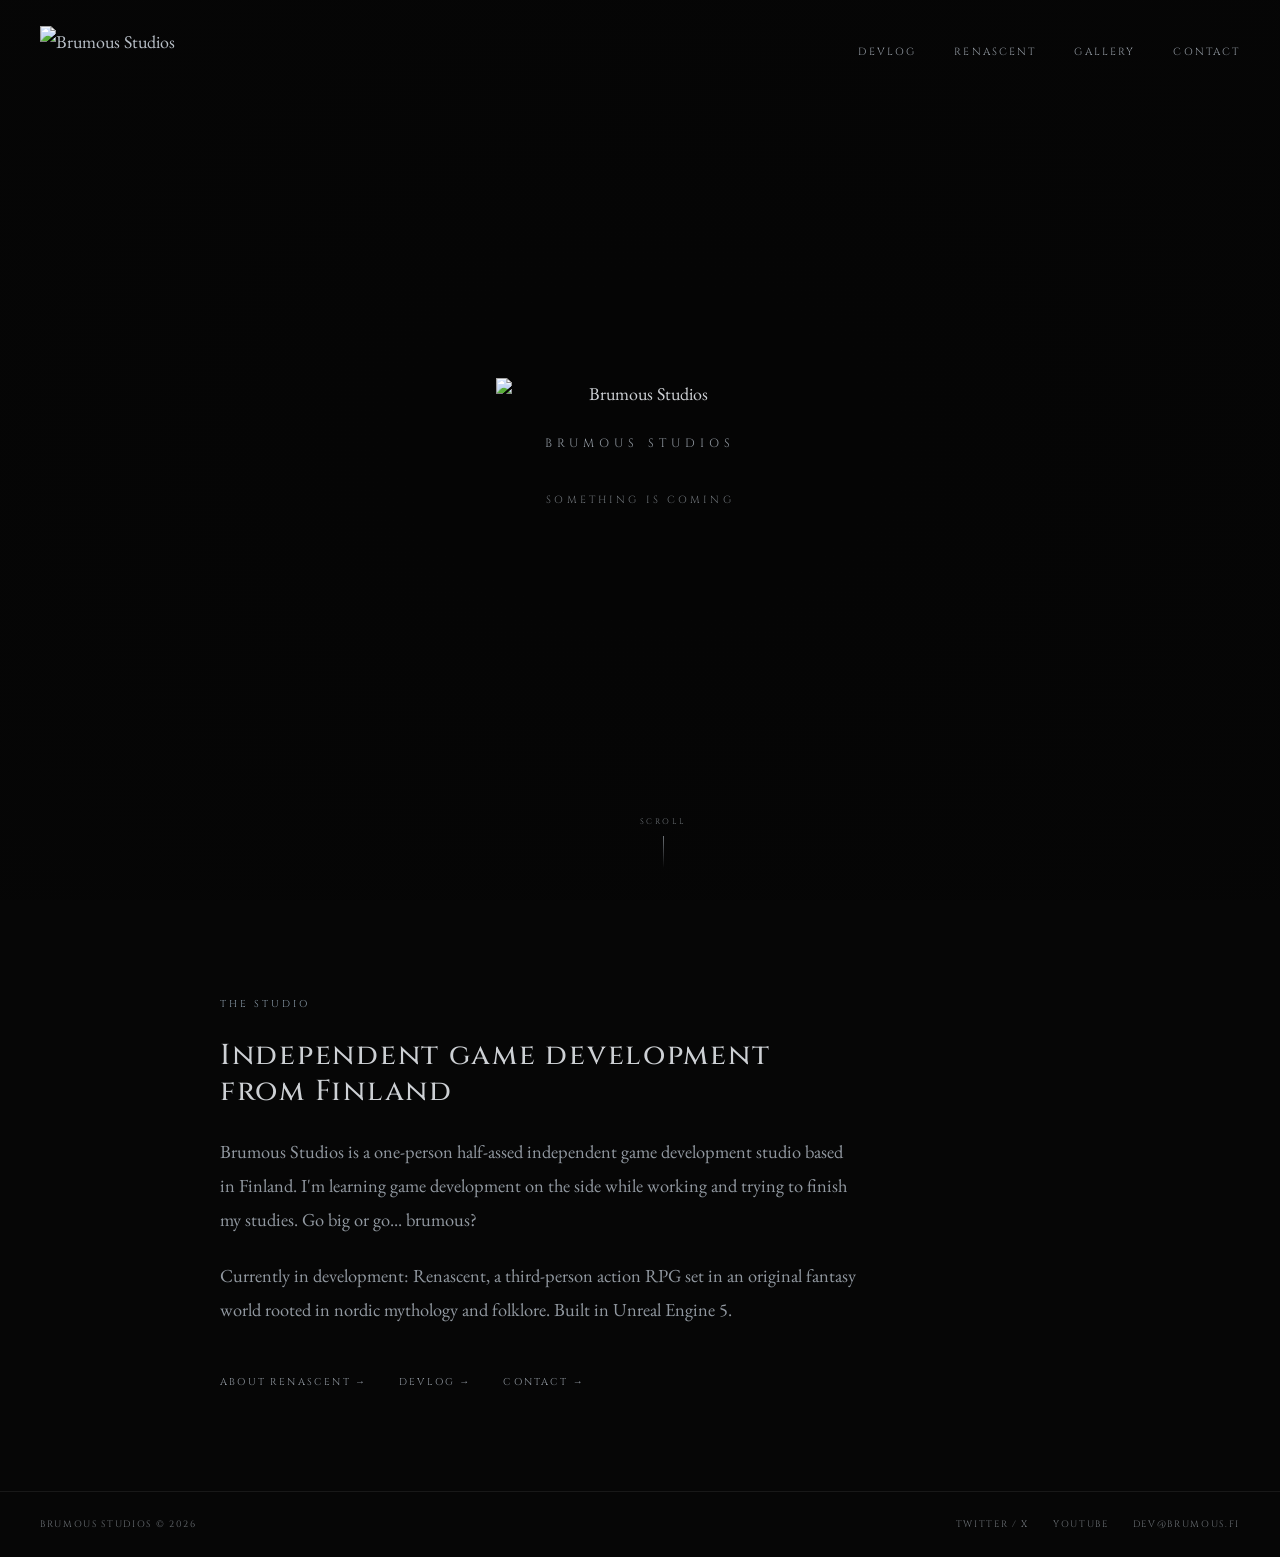
==== commit fe92a6bb: "Update index.html" ====
--- a/index.html
+++ b/index.html
@@ -182,17 +182,25 @@
 
     /* Transparent nav on landing, solidifies on scroll */
     .nav {
-      position: fixed !important;
-      background: rgba(6, 6, 6, 0) !important;
-      border-bottom-color: transparent !important;
-      backdrop-filter: blur(0px) !important;
+      position: fixed;
+      top: 0; left: 0; right: 0;
+      z-index: 100;
+      height: var(--nav-height);
+      display: flex;
+      align-items: center;
+      justify-content: space-between;
+      padding: 0 clamp(1rem, 4vw, 2.5rem);
+      background: rgba(6, 6, 6, 0);
+      border-bottom: 1px solid rgba(255,255,255,0);
+      backdrop-filter: blur(0px);
       transition: background 0.4s, border-color 0.4s, backdrop-filter 0.4s;
     }
 
     .nav.scrolled {
-      background: rgba(6, 6, 6, 0.94) !important;
-      border-bottom-color: var(--border) !important;
-      backdrop-filter: blur(10px) !important;
+      background: rgba(6, 6, 6, 0.94);
+      border-bottom: 1px solid var(--border);
+      backdrop-filter: blur(10px);
+      -webkit-backdrop-filter: blur(10px);
     }
 
     @keyframes fadeUp {
@@ -207,7 +215,7 @@
 
   <nav class="nav" id="main-nav">
   <a href="https://brumous.fi" class="nav-logo">
-    <img src="https://brumous.fi/img/logo.png" alt="Brumous Studios" />
+    <img src="https://brumous.fi/img/logo_horizontal.png" alt="Brumous Studios" />
      <!-- <div class="nav-logo-text">
         Brumous
         <span>Studios</span>
@@ -219,9 +227,9 @@
   </button>
   <ul class="nav-links">
     <li><a href="/devlog/">Devlog</a></li>
-    <li><a href="renascent">Renascent</a></li>
-    <li><a href="gallery">Gallery</a></li>
-    <li><a href="contact">Contact</a></li>
+    <li><a href="/renascent">Renascent</a></li>
+    <li><a href="/gallery">Gallery</a></li>
+    <li><a href="/contact">Contact</a></li>
   </ul>
 </nav>
 
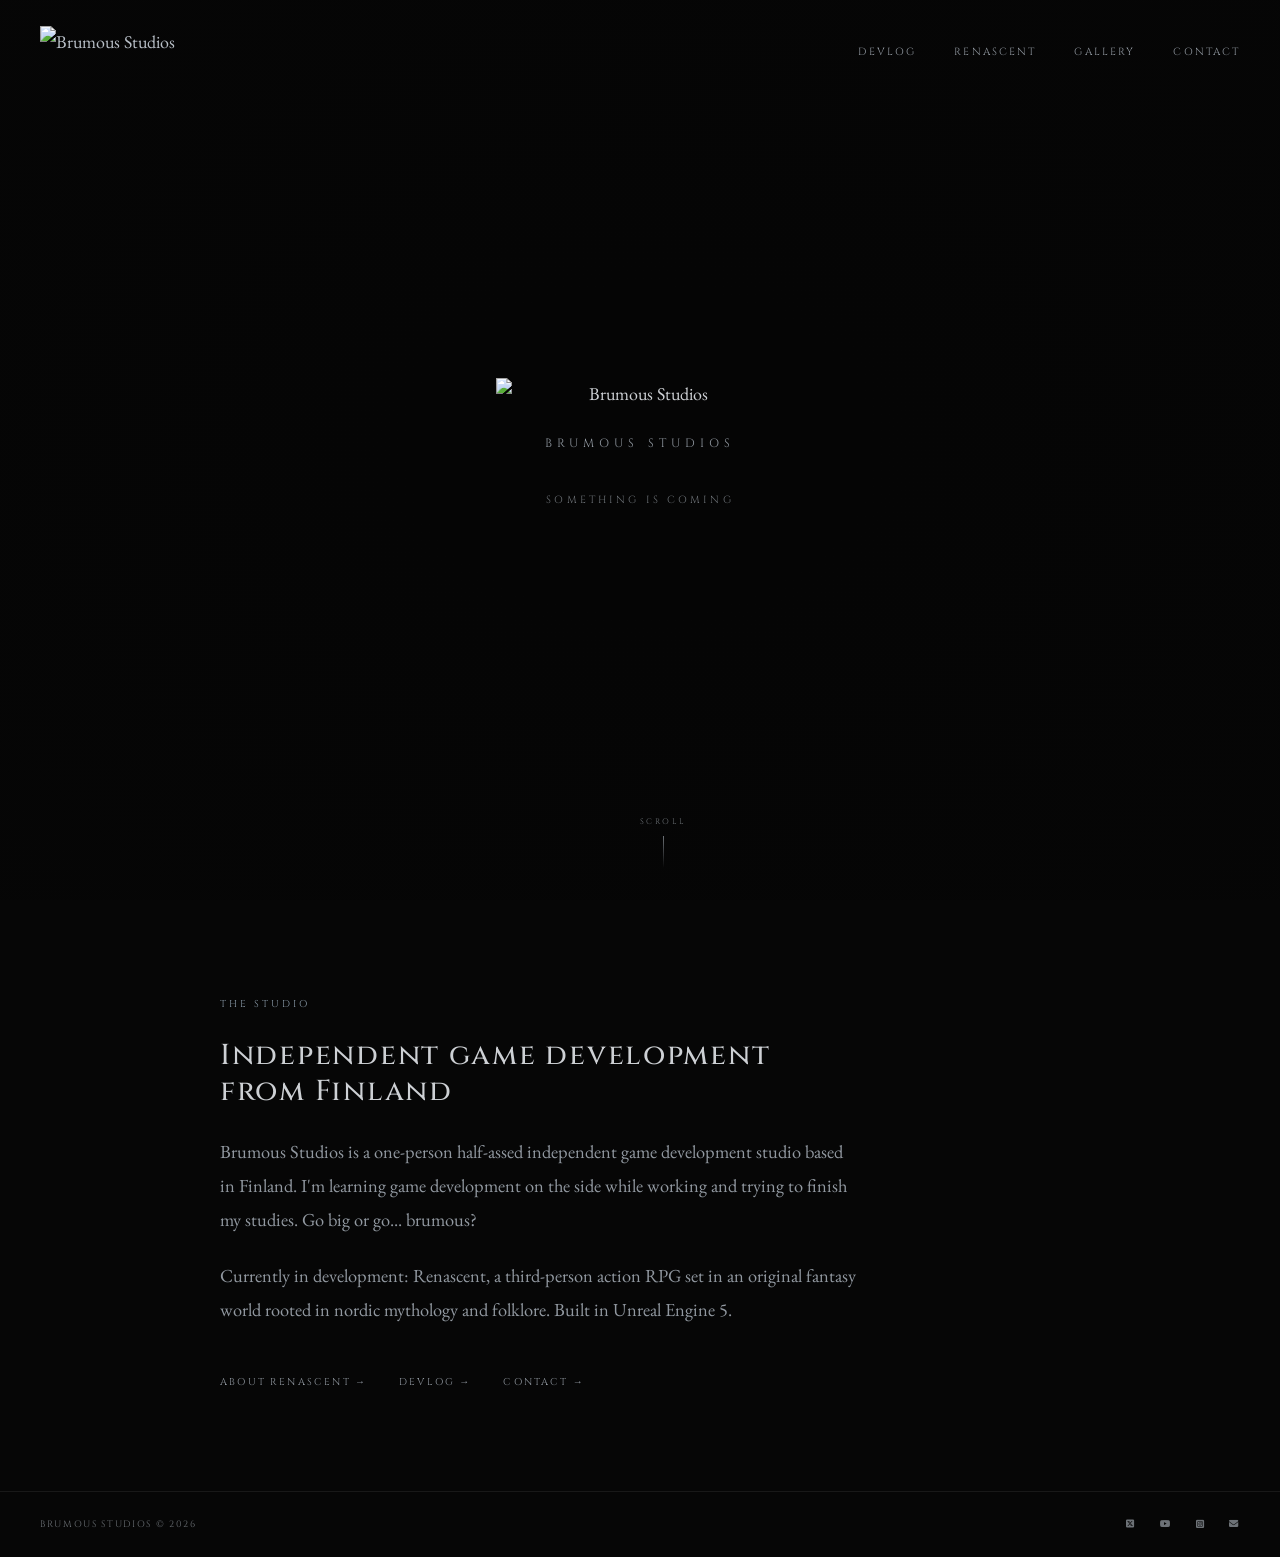
==== commit 951b3ba0: "Add files via upload" ====
--- a/index.html
+++ b/index.html
@@ -277,12 +277,19 @@
   <div class="footer-inner">
     <span>Brumous Studios &copy; 2026</span>
     <div class="footer-links">
-      <a href="https://twitter.com/BrumousStudios" target="_blank" rel="noopener">Twitter / X</a>
-      <a href="https://youtube.com/@BrumousStudios" target="_blank" rel="noopener">YouTube</a>
-      <a href="mailto:dev@brumous.fi">dev@brumous.fi</a>
+      <a href="https://twitter.com/BrumousStudios" target="_blank" rel="noopener" aria-label="Twitter">
+        <i class="fa-brands fa-square-x-twitter"></i>
+      </a>
+      <a href="https://youtube.com/@BrumousStudios" target="_blank" rel="noopener" aria-label="YouTube">
+        <i class="fa-brands fa-youtube"></i>
+      </a>
+          <a href="hhttps://www.instagram.com/brumousstudios/" target="_blank" rel="noopener" aria-label="Instagram">
+      <i class="fa-brands fa-square-instagram"></i>
+      <a href="mailto:dev@brumous.fi"><i class="fa-solid fa-envelope"></i></a>
     </div>
   </div>
 </footer>
+<link rel="stylesheet" href="https://cdnjs.cloudflare.com/ajax/libs/font-awesome/6.5.1/css/all.min.css">
 
   <script src="/js/components.js"></script>
   <script>
